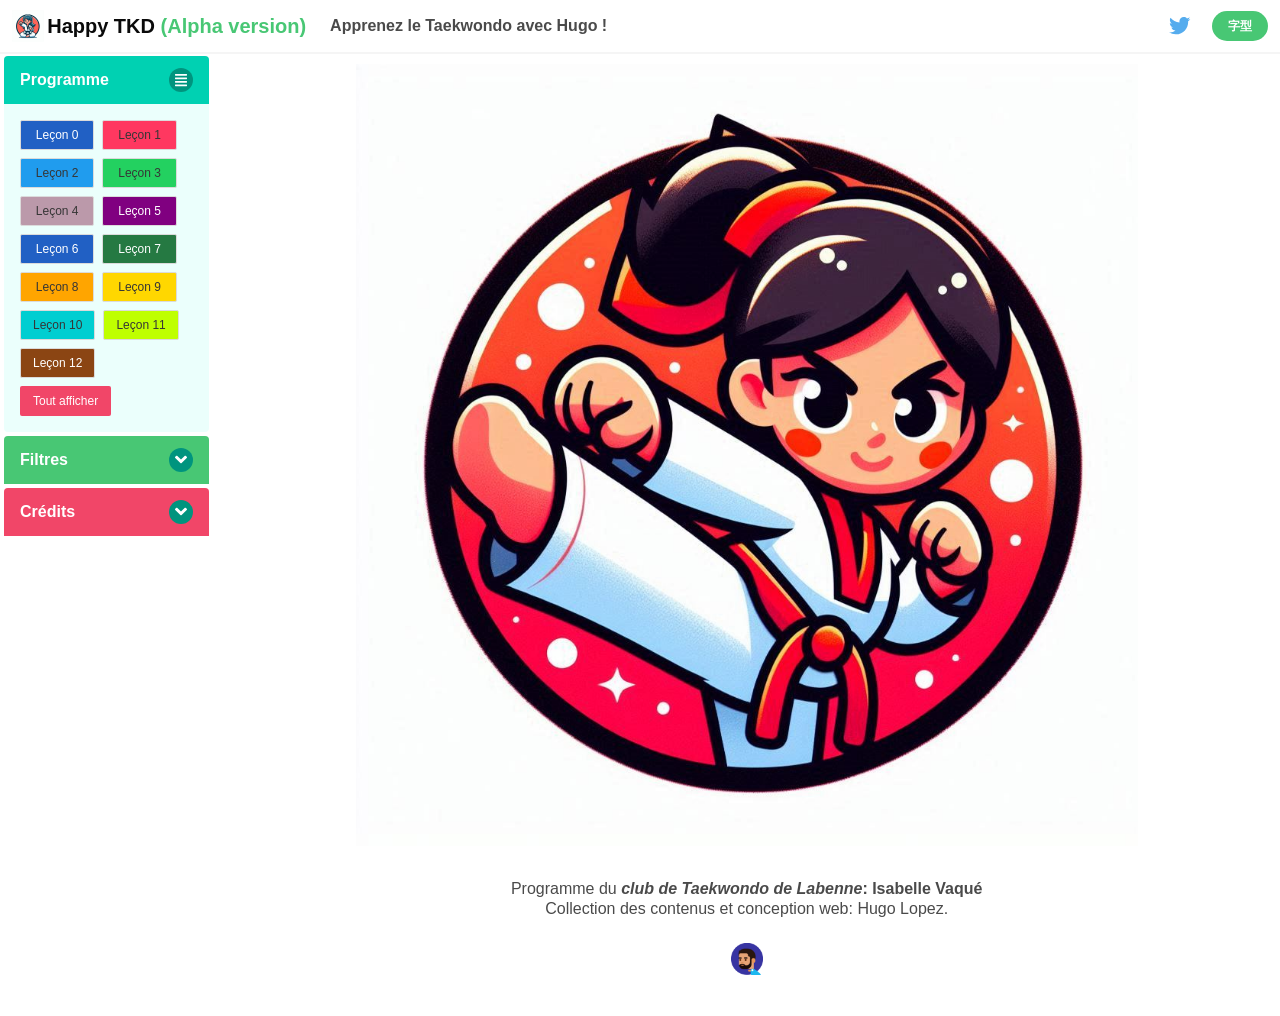
==== index.html @ fcbf2434 "minor index" ====
<!DOCTYPE html>
<html lang="en">
  <!-- HEAD ------------------------------------------------------ -->

  <head>
    <meta charset="utf-8">
    <title></title>
    <meta http-equiv="X-UA-Compatible" content="IE=edge">
    <meta name="viewport" content="width=device-width, initial-scale=1">

    <!-- Latest jQuery from Google CDN -->
    <script src="js/jquery@3.1.1.min.js"></script>
    <!-- CSS frameworks : latests, theme -->
    <script defer src="js/fontawesome@5.8.1.js"></script>
    <link rel="stylesheet" href="css/bulma@0.9.0.min.css">

    <!-- Custom to project -->
    <script src="js/data/lessons.js"></script>
    <script src="js/data/vocabulary.js"></script>
    <script src="js/transform.js"></script>
    <link rel="stylesheet" href="css/main.css" type="text/css">

    <!-- PWA TEST -->
    <link rel="manifest" href="/manifest.webmanifest.json">
    <script src="pwa-service-worker.js"></script>
    <script>
      if ('serviceWorker' in navigator) {
        navigator.serviceWorker.register('sw.js');
      };
    </script>
    <link rel="icon" type="image/x-icon" href="icons/favicon.ico">
  </head>

  <body>
    <!-- TOPBAR ------------------------------------------------------ -->
    <style>
      .unicorn {
        /*
        background-color: white;
        background: url('data:image/svg+xml;charset=UTF-8,<svg data-icon="utensil-fork" role="img" xmlns="http://www.w3.org/2000/svg" viewBox="0 0 512 512"><path _fill="%2300D1B2" fill="%23F14668" d="M631.98 32H531.73c5.93-6.14 10.4-13.63 12.18-22.36 1.01-4.96-2.88-9.64-7.94-9.64H416c-70.69 0-128 57.31-128 128h-.08c-63.92 0-104.2-36.78-127.66-90.27-3.22-7.35-13.61-7.76-17.04-.5C133.49 57.82 128 80.8 128 105.1c0 67.04 51.01 133.09 128 147.74v3.17c-76.89 0-133.8-49.67-152.67-108.99-5.58 4.17-10.75 8.86-15.33 14.1V160c-48.53 0-88 39.47-88 88v56c0 8.84 7.16 16 16 16h16c8.84 0 16-7.16 16-16v-56c0-13.22 6.87-24.39 16.78-31.68-.21 2.58-.78 5.05-.78 7.68 0 27.64 11.84 52.36 30.54 69.88l-25.72 68.6a63.945 63.945 0 0 0-2.16 37.99l24.85 99.41A15.982 15.982 0 0 0 107.02 512h65.96c10.41 0 18.05-9.78 15.52-19.88l-26.31-105.26 23.84-63.59 102.04 22.33V496c0 8.84 7.16 16 16 16h64c8.84 0 16-7.16 16-16V318.22c19.74-20.19 32-47.75 32-78.22 0-.22-.07-.42-.08-.64V136.89l16 7.11 18.9 37.7c7.45 14.87 25.05 21.55 40.49 15.37l32.55-13.02a31.997 31.997 0 0 0 20.12-29.74L544 83.3l92.42-36.65c6.59-4.38 3.48-14.65-4.44-14.65zM480 96c-8.84 0-16-7.16-16-16s7.16-16 16-16 16 7.16 16 16-7.16 16-16 16z"></path></svg>') center no-repeat;*/
        background-image: url('./images/TKD-home-3.png');
        background-repeat: no-repeat;
        background-position: center;
        background-size: cover; /* Resize the background image to cover the entire container */
        width: 32px;
        height: 32px;
        transform: rotateY(0deg) rotate(-0deg);
      }

    </style>
    <nav class="navbar has-shadow">
      <!-- NAVBAR BASE: while on small devices-->
      <div class="navbar-brand is-size-6">
        <!-- LOGO AND NAME -->
        <a id="appLogo" class="navbar-item" href="./">
          <i class="unicorn" style="margin-right: 0.2rem !important;"></i>
          <span class="fra has-text-weight-bold has-text-black is-size-5 is-hidden-touch">Happy TKD <e class="has-text-success">(Alpha version)</e></span>
        </a>
        <span id="intro" class="navbar-item fra has-text-weight-semibold is-size-6 is-hidden-mobile">Apprenez le Taekwondo avec Hugo !</span>
    <!-- 
        <a id="btnDialogues" class="navbar-item"><span class="icon"><i class="fa fa-align-left"></i></span> <span>Dialogues</span></a>
        <a id="btnLexiques" class="navbar-item"><span class="icon has-text-danger"><i class="fa fa-scroll"></i></span> <span>Lexiques</span></a>
    -->
        <!-- Github & Twitter : is-hidden-desktop ; style="margin-left:auto;" -->
        <a class="navbar-item is-hidden-desktop has-text-primary" style="margin-left:auto;" href="https://github.com/hugolpz/Taekwondo" target="_blank">
          <span class="icon"><i class="fab fa-lg fa-github-alt fa-w-15"></i></span>
        </a>
        <a class="navbar-item is-hidden-desktop" href="https://twitter.com/intent/tweet?text=J%27apprends%20régulièrement%20le%20%23Taekwondo%20en%20ligne%20avec%20le%20club%20de%20Taekwodo%20de%20%23Labenne.%20Chaque%20jours%20un%20petit%20peu.%20https%3A%2F%2Fhugolpz.github.io%2FTaekwondo%2F" target="_blank">
          <span class="icon" style="color: #55acee;"><i class="fab fa-lg fa-twitter fa-w-16"></i></span>
        </a>
        <a class="navbar-item is-hidden-desktop" target="_blank">
          <span class="icon" style="color: #25D366;"><i class="fab fa-lg fa-whatsapp"></i></span>
        </a>
        <!-- BURGER when small devices -->
        <div id="navbarBurger" class="navbar-burger" style="margin-left:0;">
          <!-- data-target="navbar-menu" -->
          <span></span>
          <span></span>
          <span></span>
        </div>
      </div>

      <!-- NAVBAR ADDON: while on large devices-->
      <div id="navbar-menu" class="navbar-menu is-size-6">
        <!-- Aligned LEFT tabs/menus -->
  <!--
        <div class="navbar-start">
          <a id="btnAbout" class="navbar-item"><span class="icon"><i class="fa fa-users"></i></span> <span>Crédits</span></a>
        </div>
  -->
        <!-- Aligned RIGHT tabs/menus -->
        <div class="navbar-end">
          <!-- Github & Twitter : is-hidden-touch -->
          <!-- <a class="navbar-item is-hidden-touch has-text-primary" href="https://github.com/hugolpz/csf" target="_blank">
            <span class="icon"><i class="fab fa-lg fa-github-alt fa-w-15"></i></span>
          </a> -->
          <a class="navbar-item is-hidden-touch" href="https://twitter.com/intent/tweet?text=Je%20teste%20Chinois-Sans-Frontières.%0ahttps:%2F%2Fhugolpz.github.io%2FCSF%2F&amp;via=Github%20@hugo_lz&amp;hashtags=Chinois" target="_blank">
            <span class="icon" style="color: #55acee;"><i class="fab fa-lg fa-twitter fa-w-16"></i></span>
          </a>
          <div class="navbar-item">
            <p class="control">
              <a class="button is-success is-small fonts is-rounded" onclick="toggleBetweenFonts()">
                <strong>字型</strong>
              </a>
            </p>
          </div>
          <!-- <div class="navbar-item">
            <p class="control">

              <a class="button is-primary is-small" href="">
                <strong>Installer</strong>
              </a>
            </p>
          </div> -->
        </div><!-- /navbar-end -->
      </div><!-- /navbar-menu -->
    </nav>
    <script>
      var burger = document.querySelector("#navbarBurger");
      burger.addEventListener("click", (event) => {
        event.stopPropagation();
        document.querySelector(".navbar-burger").classList.toggle("is-active"); // burgers
        document.querySelector(".navbar-menu").classList.toggle("is-active"); // menus
      });

    </script>

    <!-- ------------------------------------------------------------- -->
    <!-- ------------------------------------------------------------- -->
    <!-- MAIN -------------------------------------------------------- -->
    <!-- ------------------------------------------------------------- -->
    <!-- ------------------------------------------------------------- -->
    <main class="columns is-tablet mx-0 my-0">
      <!-- SIDEBAR ----------------------------------------------------- -->
      <section class="menu-left column is-2 px-1 pt-1 pb-0" id="main-left">
        <!-- Document's options ---------- -->
        <article id="lessonsMenu" class="message mb-1 is-primary is-active">
          <div class="message-header is-small">
            Programme <i class="icon caret has-background-primary-dark is-rounded"></i>
          </div>
          <div class="message-body">
            <p class="buttons">
              <a class="button is-small has-background-L00" onclick="hideClassShowOne('.lesson','#T1L00, #T1L00 .thematic');">
                <span>Leçon 0</span>
              </a>
              <a class="button is-small has-background-L01" onclick="hideClassShowOne('.lesson','#T1L01, #T1L01 .thematic');">
                <span>Leçon 1</span>
              </a>
              <a class="button is-small has-background-L02" onclick="hideClassShowOne('.lesson','#T1L02, #T1L02 .thematic');">
                <span>Leçon 2</span>
              </a>
              <a class="button is-small has-background-L03" onclick="hideClassShowOne('.lesson','#T1L03, #T1L03 .thematic');">
                <span>Leçon 3</span>
              </a>
              <a class="button is-small has-background-L04" onclick="hideClassShowOne('.lesson','#T1L04, #T1L04 .thematic');">
                <span>Leçon 4</span>
              </a>
              <a class="button is-small has-background-L05" onclick="hideClassShowOne('.lesson','#T1L05, #T1L05 .thematic');">
                <span>Leçon 5</span>
              </a>
              <a class="button is-small has-background-L06" onclick="hideClassShowOne('.lesson','#T1L06, #T1L06 .thematic');">
                <span>Leçon 6</span>
              </a>
              <a class="button is-small has-background-L07" onclick="hideClassShowOne('.lesson','#T1L07, #T1L07 .thematic');">
                <span>Leçon 7</span>
              </a>
              <a class="button is-small has-background-L08" onclick="hideClassShowOne('.lesson','#T1L08, #T1L08 .thematic');">
                <span>Leçon 8</span>
              </a>
              <a class="button is-small has-background-L09" onclick="hideClassShowOne('.lesson','#T1L09, #T1L09 .thematic');">
                <span>Leçon 9</span>
              </a>
              <a class="button is-small has-background-L10" onclick="hideClassShowOne('.lesson','#T1L10, #T1L10 .thematic');">
                <span>Leçon 10</span>
              </a>
              <a class="button is-small has-background-L11" onclick="hideClassShowOne('.lesson','#T1L11, #T1L11 .thematic');">
                <span>Leçon 11</span>
              </a>
              <a class="button is-small has-background-L12" onclick="hideClassShowOne('.lesson','#T1L12, #T1L12 .thematic');">
                <span>Leçon 12</span>
              </a>
              <a class="button is-small is-danger" onclick="showTargetsAll('.lesson')">
                <span>Tout afficher</span>
              </a>
            </p>
          </div>
        </article>

        <!-- Show ---- -->
        <article id="masking" class="message mb-1 is-success">
          <div class="message-header">
            Filtres<i class="icon caret has-background-primary-dark is-rounded"></i>
          </div>
          <div class="message-body">
            <p class="buttons">

              <a class="button is-small is-success" onclick="buttonTogglesThematic('.text')">
                <span class="icon has-text-danger">
                  <i class="fas fa-heart"></i>
                </span>
                <span>Leçons</span>
              </a>
              <a class="button is-small is-danger" onclick="buttonTogglesThematic('.vocabulary')">
                <span>Lexiques</span>
                <span class="icon">
                  <i class="fas fa-eye"></i>
                </span>
              </a>
              <a id="masterFilter" class="button is-small is-success" onclick="showTargetsAll('.text,.vocabulary')">
                <span>Tout afficher</span>
                <span class="icon">
                  <i class="fas fa-eye"></i>
                </span>
              </a>
            </p>
          </div>
<script>
var buttonTogglesThematic = function(selector){
  if ($(this).hasClass('has-background-grey-light')) {
    showTargetsAll(selector);
    $(this).removeClass('has-background-grey-light')
  } else {
    hideTargetsAll(selector);
    $(this).addClass('has-background-grey-light')
  }
};

$('#masking a#masterFilter').click(function(){
  $('#masking .buttons a').removeClass('has-background-grey-light');
});

/* *************************************************************** */
/* Toggles ******************************************************** */
// ex: hideClassShowOne('.lesson','#T1L01');
var hideClassShowOne = function(classToHide,selector) {
  var itemsToHide = document.querySelectorAll(classToHide);
  itemsToHide.forEach(function(item) { $(item).hide() });
  $(document.querySelectorAll(selector)[0]).show();
  showTargetsAll(selector); // show all contents of the lesson
};
// ex: showTargetsAll('.text');
var showTargetsAll = function(targetsToShow) {
  var itemsToShow = document.querySelectorAll(targetsToShow);
  itemsToShow.forEach(function(item) { $(item).show() });
};
// ex: hideTargetsAll('.text');
var hideTargetsAll = function(targetsToHide) {
  var itemsToHide = document.querySelectorAll(targetsToHide);
  itemsToHide.forEach(function(item) { $(item).hide(); });
};
// ex: toggleTarget('.text')
var toggleTarget = function(target) {
  var targets = document.querySelectorAll(target);
  if (targets.length === 0) return;
  var current = targets[0].style.display || "block";
  targets.forEach(function(item) {
    $(item).toggle();
  });
}

// Toggle sections contents
</script>
        </article>

        <!-- Legal, Credits and Links ---- -->
        <article class="message mb-1 is-danger">
          <div class="message-header">
            Crédits <i class="icon caret has-background-primary-dark is-rounded"></i>
          </div>
          <div class="message-body">
            <div class="content is-small">
              <p>Programme du <b><i>club de Taekwondo de Labenne</i></b>:Isabelle Vaqué.</p>
              <p>Collection des contenus et conception web: Hugo Lopez.</p>
            </div>
          </div>
        </article>

        <style>
          .menu-left> {}

          .menu-left .caret {
            transform: rotate(0deg);
            background: url('data:image/svg+xml;charset=UTF-8,<svg data-icon="angle-down" role="img" xmlns="http://www.w3.org/2000/svg" viewBox="0 0 320 512"><path fill="white" d="M143 352.3L7 216.3c-9.4-9.4-9.4-24.6 0-33.9l22.6-22.6c9.4-9.4 24.6-9.4 33.9 0l96.4 96.4 96.4-96.4c9.4-9.4 24.6-9.4 33.9 0l22.6 22.6c9.4 9.4 9.4 24.6 0 33.9l-136 136c-9.2 9.4-24.4 9.4-33.8 0z"></path></svg>') center no-repeat;
            background-size: 50%
          }

          .menu-left .message .message-body {
            display: none;
          }

          .menu-left .message.is-active .message-body {
            display: block;
          }

          .menu-left .message.is-active .caret {
            background: url('data:image/svg+xml;charset=UTF-8,<svg data-icon="aling-justify" role="img" xmlns="http://www.w3.org/2000/svg" viewBox="0 0 448 512"><path fill="white" d="M432 416H16a16 16 0 0 0-16 16v32a16 16 0 0 0 16 16h416a16 16 0 0 0 16-16v-32a16 16 0 0 0-16-16zm0-128H16a16 16 0 0 0-16 16v32a16 16 0 0 0 16 16h416a16 16 0 0 0 16-16v-32a16 16 0 0 0-16-16zm0-128H16a16 16 0 0 0-16 16v32a16 16 0 0 0 16 16h416a16 16 0 0 0 16-16v-32a16 16 0 0 0-16-16zm0-128H16A16 16 0 0 0 0 48v32a16 16 0 0 0 16 16h416a16 16 0 0 0 16-16V48a16 16 0 0 0-16-16z"></path></svg>') center no-repeat;
            background-size: 50%;
            transform: rotate(180deg);
          }

          .caret.is-rounded {
            border-radius: 50%;
          }

        </style>
        <script>
          var menus = document.querySelectorAll(".menu-left .message-header");
          menus.forEach((menu) => {
            // adds on each menu an onClick event
            menu.addEventListener("click", (event) => {
              event.stopPropagation();
              // action: act on each menus, remove or toggle class "is-active"
              menus.forEach(function(item) {
                $message = item.closest('article');
                $caret = item.closest('article').querySelector(".message-header .caret");
                $messageBody = item.closest('article').querySelector(".message-body")
                if (menu == item) {
                  $message.classList.toggle("is-active");
                  //	$caret.classList.toggle("is-rotate-180");
                  //	$messageBody.classList.toggle("is-hidden");
                } else {
                  $message.classList.remove("is-active");
                  // $caret.classList.remove("is-rotate-180");
                  // $messageBody.classList.add("is-hidden");
                }
              });
            });
          });

        </script>

      </section>

      <!-- Editors pads ------------------------------------------------ -->
      <style>
        /* BULMA modification */
        .message-body {
            padding: 1em ;
        }
        .message-body a.button {
          min-width: 6.2em;
          font-weight: 500;
        }
        /* Linguistic ****************************************************** */
        @import url('https://fonts.googleapis.com/css2?family=Noto+Serif+TC:wght@600&display=swap');
        /*.kor { font-family: 'Noto Serif TC', serif; }  */
        @import url("https://fonts.googleapis.com/css?family=Dosis:300,400,700,800");
        .fra {
          font-family: "Dosis", sans-serif;
        }
        @font-face {
          font-family: 'kaishu';
          src:url('fonts/kaishu/AR_PL_ZenKai_Uni.woff2') format('woff2'),
              url('fonts/kaishu/AR_PL_ZenKai_Uni.woff') format('woff'),
              url('fonts/kaishu/AR_PL_ZenKai_Uni.ttf') format('truetype');
          font-weight: bold;
          font-display: swap;
        }
        @font-face {
          font-family: 'zhuyin';
          unicode-range: U+3000-30FF, U+FF00-FFEF, U+4E00-9FAF; /* ← doesnt work */
          src:url('fonts/zhuyin/HanWangKaiMediumChuIn.woff2') format('woff2'),
              url('fonts/zhuyin/HanWangKaiMediumChuIn.woff') format('woff'),
              url('fonts/zhuyin/HanWangKaiMediumChuIn.ttf') format('truetype');
          font-weight: 500;
          font-style: normal;
          font-display: swap;
        }
        /* For special characters  ********************************** */
        /* https://stackoverflow.com/questions/66647071/ ************ */
        @font-face {
          font-family: 'zhuyin' !important;     /* IMPORTANT: ← same name ; ↓ replacement font */
          src:url('fonts/kaishu/AR_PL_ZenKai_Uni.woff2') format('woff2'),
              url('fonts/kaishu/AR_PL_ZenKai_Uni.woff') format('woff'),
              url('fonts/kaishu/AR_PL_ZenKai_Uni.ttf') format('truetype');
          unicode-range: U+3001 !important;     /* IMPORTANT : replaced characters */
        }

        .kaishu {
          font-family: 'kaishu';
        }
        .zhuyin {
          font-family: "zhuyin";
        }
        .pinyin {
          font-family: "pinyin";
        }
        
        h3.kor { 
          margin-right:.4em; 
        }
        p.kor {
          position: relative;
          padding-right:1em;
        }
        .kor .icon {
          /*top:0.1em;
          right: 0em;
          position: absolute;*/
          pointer-events: none;
        }
        /* **************************************************************** */
        /* LESSONS BOXES ************************************************** */
        .lesson {
          box-sizing: border-box;
          word-break: break-all;
          /*border: 1px #cecece solid;
          overflow: hidden; */
        }

        /* Structure ****************************************************** */
        .text,
        .vocabulary{  
          border-bottom: 1px solid #00000022;
          margin-bottom:2em;
        }
        .text img { 
          max-width: 400px;
          max-width: -webkit-fill-available;
        }
        .inline { display:inline-block; }

        #T1L04 .text span.icon { display: none; }
        #T1L08 .text span.icon { display: none; }
        
        /* Colors: https://bulma.io/documentation/helpers/color-helpers/ */
        .has-text-L00 { color: #2160C4; }
        .has-text-L01 { color: #FF3860; }
        .has-text-L02 { color: #209CEE; }
        .has-text-L03 { color: #23D160; }
        .has-text-L04 { color: #BB99AA; }
        .has-text-L05 { color: purple; }
        .has-text-L06 { color: #2160C4; }
        .has-text-L07 { color: #257942; }
        .has-text-L08 { color: orange; }
        .has-text-L09 { color: #FFD700; }
        .has-text-L10 { color: #00CED1; }
        .has-text-L11 { color: #BFFF00; }
        .has-text-L12 { color: #8B4513; }

        .has-background-L00 { background: #2160C4 } /* -link-dark */
        .has-background-red,
        .has-background-L01 { background: #FF3860 } /* -danger */
        .has-background-bluesky,
        .has-background-L02 { background: #209CEE } /* -link */
        .has-background-green,
        .has-background-L03 { background: #23D160 } /* -success */
        .has-background-pink,
        .has-background-L04 { background: #BB99AA }
        .has-background-purple,
        .has-background-L05 { background: purple }
        .has-background-bluesea,
        .has-background-L06 { background: #2160C4 } /* -link-dark */
        .has-background-greengrass,
        .has-background-L07 { background: #257942 } /* -success-dark */
        .has-background-orange,
        .has-background-L08 { background: orange  }
        .has-background-yellow,
        .has-background-L09 { background: #FFD700 }
        .has-background-cyan,
        .has-background-L10 { background: #00CED1 }
        .has-background-lime,
        .has-background-L11 { background: #BFFF00 }
        .has-background-brown,
        .has-background-L12 { background: #8B4513 }

        .button.has-background-L00,
        h2.has-background-L00 { color: #FFFFFF } /* -link-dark */
        .button.has-background-L05,
        h2.has-background-L05 { color: #FFFFFF }
        .button.has-background-L06,
        h2.has-background-L06 { color: #FFFFFF } /* -link-dark */
        .button.has-background-L07,
        h2.has-background-L07 { color: #FFFFFF } /* -success-dark */
        .button.has-background-L12,
        h2.has-background-L12 { color: #FFFFFF }

        /* Tables ********************************************************* */
        .vocabulary table {
          width: 100%;
        }
        .vocabulary table thead tr:first-of-type,
        .vocabulary table tr:nth-of-type(even) { background: #EEEEEE66; }
        .vocabulary table tr:nth-of-type(odd) { background-color: #FFFFFF88; }
        

        .vocabulary table, 
        .vocabulary table th.kor { 
          font-family: "Dosis";
        }
        .vocabulary table tr * { white-space: nowrap }
        .vocabulary table.is-minimal .less { display: none; }
        .vocabulary table.is-minimal .zho   { display: none; }
        .vocabulary table td.phon, 
        .vocabulary table td.fra {
          white-space: normal; 
          word-break: keep-all;
        }

        /* Pratices ******************************************************* */
        div ol { list-style-type: lower-alpha; }
        li { margin-left: 2em;}

      </style>
  
      <section id="main-center" class="column container has-background-white">  <!-- is-10 px-6 pt-6 pb-6 -->
          
<script>
document.querySelector('body').onclick= function (){
  if(document.querySelector('#home').style.display!=='none'){
    toggleTarget('.home');
    showTargetsAll('.lesson');
    toggleTarget('#scrollToTopBtn');
  }
};

// Click h3 title, toggle content
$(document).ready(function(){
  // At start, j2 titles visible, thematic contents hidden
  $('.thematic').hide();
  // Click on h2 title toggles contents
  $('h2').click(function(){
    $(this).parent().find('.thematic').toggle();
  });

  // Display persistences via localStorage
  // Manage menu visibility
  if (localStorage.getItem('menuVisible') === 'false') {
    $('#lessonsMenu').toggleClass('is-active')
  }
  $('#lessonsMenu .message-header').click(function(){
    console.log('lessonsMenu clicked');
    // $('#lessonsMenu').toggleClass('is-active')
    localStorage.setItem('menuVisible', $('#lessonsMenu').hasClass('is-active'));
  });

  // Manage guidelines visibility
  if (localStorage.getItem('guidelineVisible') === 'false') {
    $('.guideline-text').hide();
  }
  $('.guideline-info').click(function(){
    console.log('guideline-info clicked');
    $('.guideline-text').toggle();
    localStorage.setItem('guidelineVisible', $('.guideline-text').is(':visible'));
  });

});
</script>
<!-- 

- [x] Home page redrawing
- [x] Authors improvements
- [x] Text image smaller
- [] Listing words to record
- [] Contact phd
- [] Recordings

- [] PWA button
- [x] Fix Audios Comprehension
- [x] Fix Audios Texts 4,8 => no audio available ; dialogues => textes

- [] Add lesson number.
- [x] Display section titles. Click title, toggle contents.
- []
  
-->
  <div id="home" class="home columns is-tablet is-multiline is-centered is-vcentered has-text-centered has-ratio is-4by3">
    <div class="column is-12">
      <div class="content subtitle is-size-6 fra has-text-centered">
        <img src="./images/TKD-home-1.png" style="max-width: 75%;" alt="home image">
        <br><br>
        <p style="background: #FFFFFF88;padding:.5em;">Programme du <b><i>club de Taekwondo de Labenne</i>: Isabelle Vaqué</b>
    <br>Collection des contenus et conception web: Hugo Lopez.
        </p>
        <!-- <p class="subtitle is-size-6 fra" style="background: #FFFFFF88;padding:.5em;">Financé par ....</p> -->
        <a href="">
    <figure class="image is-32x32" style="display:inline-block;margin:0;">
      <img src="./images/profile-yug.png" style="max-width: 32px;">
    </figure>
        </a>
      </div>
    </div>
    <script>
      document.addEventListener("DOMContentLoaded", function(event) {
        toggleTarget('.lesson');
        toggleTarget('#scrollToTopBtn');
      });
    </script>
    <br clear="all">
  </div>
  <div id="course">
  <div id="T1L00" class="lesson">
    <div>
      <h2 class="title has-text-L00 is-size-5-touch is-size-3">
        <span class="is-small">L0</span>
        <i class="kaishu">、</i>
        <span class="kor">기본 gibon</span>
        <span class="fra">Bases</span>
      </h2>
      <div id="T1L00VA" class="thematic vocabulary" data-list="taekwondo,tae,kwon,do" data-class='is-minimal'></div>
      <div id="T1L00VB" class="thematic vocabulary" data-list="ap,dwi,oen,oreun,yeop,wi,momtong / junggan,arae,eolgul,arae,chagi,makgi,chigi,seogi / jase" data-class='is-minimal'></div>
    </div>
  </div>

  <div id="T1L01" class="lesson">
    <div>
      <h2 class="title has-text-L01 is-size-5-touch is-size-3">
        <span class="is-small">L1</span>
        <i class="kaishu">、</i>
        <span class="kor">태극 1장</span>
        <span class="fra">Taegeuk Il Jang</span>
      </h2>
      <div id="T1L01TA" class="thematic text"></div>
      <div id="T1L01TB" class="thematic text"></div>
      <div id="T1L01TC" class="thematic text"></div>
    </div>
    <div>
      <h2 class="title has-text-L01 is-size-5-touch is-size-3">
        <span class="is-small">L1</span>
        <i class="kaishu">、</i>
        <span class="kor">수업 어휘 sueob eohwi</span>
        <span class="fra">Vocabulaire</span>
      </h2>
      <div id="T1L01VA" class="thematic vocabulary" data-list="ap,dwi,oen,oreun,yeop" data-class='is-minimal'></div>
    </div>
  </div>
      
  <div id="T1L02" class="lesson">
    <div>
      <h2 class="title has-text-L02 is-size-5-touch is-size-3">
        <span class="is-small">L2</span>
        <i class="kaishu">、</i>
        <span class="kor">태극 2장</span>
        <span class="fra">Taegeuk Yi Jang</span>
      </h2>
      <div id="T1L02TA" class="thematic text"></div>
      <div id="T1L02TB" class="thematic text"></div>
      <div id="T1L02TC" class="thematic text"></div>
    </div>
    <div>
      <h2 class="title has-text-L02 is-size-5-touch is-size-3">
        <span class="is-small">L2</span>
        <i class="kaishu">、</i>
        <span class="kor">수업 어휘 sueob eohwi</span>
        <span class="fra">Vocabulaire</span>
      </h2>
      <div id="T1L02VA" class="thematic vocabulary" data-list="ap,dwi,oen,oreun,yeop" data-class='is-minimal'></div>
    </div>
  </div>

  <div id="T1L03" class="lesson">
    <div>
      <h2 class="title has-text-L03 is-size-5-touch is-size-3">
        <span class="is-small">L3</span>
        <i class="kaishu">、</i>
        <span class="kor">태극 3장</span>
        <span class="fra">Taegeuk Sam Jang</span>
      </h2>
      <div id="T1L03TA" class="thematic text"></div>
      <div id="T1L03TB" class="thematic text"></div>
      <div id="T1L03TC" class="thematic text"></div>
    </div>
    <div>
      <h2 class="title has-text-L03 is-size-5-touch is-size-3">
        <span class="is-small">L3</span>
        <i class="kaishu">、</i>
        <span class="kor">수업 어휘 sueob eohwi</span>
        <span class="fra">Vocabulaire</span>
      </h2>
      <div id="T1L03VA" class="thematic vocabulary" data-list="ap,dwi,oen,oreun,yeop"
        data-class='is-minimal'></div>
    </div>
  </div>

  <div id="T1L04" class="lesson">
    <div>
      <h2 class="title has-text-L04 is-size-5-touch is-size-3">
        <span class="is-small">L4</span>
        <i class="kaishu">、</i>
        <span class="kor">태극 4장</span>
        <span class="fra">Taegeuk Sa Jang</span>
      </h2>
      <div id="T1L04TA" class="thematic text"></div>
      <div id="T1L04TB" class="thematic text"></div>
    </div>
  </div>

  <div id="T1L05" class="lesson">
    <div>
      <h2 class="title has-text-L05 is-size-5-touch is-size-3">
        <span class="is-small">L5</span>
        <i class="kaishu">、</i>
        <span class="kor">태극 5장</span>
        <span class="fra">Taegeuk Oh Jang</span>
      </h2>
      <div id="T1L05TA" class="thematic text"></div>
      <div id="T1L05TB" class="thematic text"></div>
    </div>
  </div>

  <div id="T1L06" class="lesson">
    <div>
      <h2 class="title has-text-L06 is-size-5-touch is-size-3">
        <span class="is-small">L6</span>
        <i class="kaishu">、</i>
        <span class="kor">태극 6장</span>
        <span class="fra">Taegeuk Yuk Jang</span>
      </h2>
      <div id="T1L06TA" class="thematic text"></div>
      <div id="T1L06TB" class="thematic text"></div>
    </div>
  </div>

  <div id="T1L07" class="lesson">
    <div>
      <h2 class="title has-text-L07 is-size-5-touch is-size-3">
        <span class="is-small">L7</span>
        <i class="kaishu">、</i>
        <span class="kor">태극 7장</span>
        <span class="fra">Taegeuk Chil Jang</span>
      </h2>
      <div id="T1L07TA" class="thematic text"></div>
      <div id="T1L07TB" class="thematic text"></div>
    </div>
  </div>

  <div id="T1L08" class="lesson">
    <div>
      <h2 class="title has-text-L08 is-size-5-touch is-size-3">
        <span class="is-small">L8</span>
        <i class="kaishu">、</i>
        <span class="kor">태극 8장</span>
        <span class="fra">Taegeuk Pal Jang</span>
      </h2>
      <div id="T1L08TA" class="thematic text"></div>
      <div id="T1L08TB" class="thematic text"></div>
    </div>
  </div>

  <div id="T1L09" class="lesson">
    <div>
      <h2 class="title has-text-L09 is-size-5-touch is-size-3">
        <span class="is-small">L9</span>
        <i class="kaishu">、</i>
        <span class="kor">고단자 품새 Koryo Poomsae</span>
        <span class="fra">Poomsae supérieur (1)</span>
      </h2>
      <div id="T1L09TA" class="thematic text"></div>
    </div>
  </div>

  <div id="T1L10" class="lesson">
    <div>
      <h2 class="title has-text-L10 is-size-5-touch is-size-3">
        <span class="is-small">L10</span>
        <i class="kaishu">、</i>
        <span class="kor">금강 품새 Geumgang Poomsae</span>
        <span class="fra">Poomsae supérieur (2)</span>
      </h2>
      <div id="T1L10TA" class="thematic text"></div>
    </div>
  </div>

  <div id="T1L11" class="lesson">
    <div>
      <h2 class="title has-text-L11 is-size-5-touch is-size-3">
        <span class="is-small">L11</span>
        <i class="kaishu">、</i>
        <span class="kor">태백 품새 Taebaek Poomsae</span>
        <span class="fra">Poomsae supérieur (3)</span>
      </h2>
      <div id="T1L11TA" class="thematic text"></div>
    </div>
  </div>

  <div id="T1L12" class="lesson">
    <div>
      <h2 class="title has-text-L12 is-size-5-touch is-size-3">
        <span class="is-small">L12</span>
        <i class="kaishu">、</i>
        <span class="kor">평원 품새 Pyongwon Poomsae</span>
        <span class="fra">Poomsae supérieur (4)</span>
      </h2>
      <div id="T1L12TA" class="thematic text"></div>
    </div>
  </div>
  </div>
<!-- -->

      </section>

<script>

/* *************************************************************** */
/* DIALOGUES ***************************************************** */
var textDataToTemplate = function(obj) {
  var lesson = obj.lesson,
    section  = obj.section,
    titleKor = obj.titleKor.replace(/、/,'<i class="kaishu">、</i>'),
    titleFra = obj.titleFra,
    guidelineFra = obj.guidelineFra;
    image = obj.image || [];
    video = obj.video || undefined;
  return `
  <h3>
    <span class="title is-size-5-touch is-size-4 kor is-inline-block has-text-L${lesson}">${titleKor}</span>
    <span class="title is-size-6-touch is-size-5 fra is-inline-block">${titleFra}</span>
    <span class="guideline-info icon has-text-info is-small">
      <i class="fas fa-info-circle" aria-hidden="true" style="opacity:0.5;"></i>
    </span> 
  </h3>
  <p class="icon-text">  
    <span class="guideline-text is-size-6 fra">${guidelineFra}</span>
  </p>
  <div class="columns is-tablet is-multiline is-centered is-vcentered">
    ${video ? `<div class="column is-12">
      <figure class="image is-16by9">
        <iframe
          class="has-ratio"
          src="${video}"
          frameborder="0"
          allowfullscreen
          allow="accelerometer; autoplay; clipboard-write; encrypted-media; gyroscope; picture-in-picture"
        ></iframe>
      </figure>
    </div>` : ''}
    ${image[0] ? 
      image.map(img => `
      <div class="column is-6 has-text-centered">
        <figure class="image">
          <img src="${img}" alt="" style="border:1px solid #CCC;padding:1em;" loading="lazy">
        </figure>
      </div>`).join('')
      :''
    }
  </div>`;
};



const textthematics = document.querySelectorAll('.text');
textthematics.forEach(el => {
  var lesson = el.id[3]+el.id[4],
      section = el.id.substring(6),
  obj = lessons.filter(function(item) {
    return item.lesson == lesson && item.section == section
  });
  document.getElementById(el.id).innerHTML = textDataToTemplate(obj[0]);
});

/* *************************************************************** */
/* VOCABULARIES ************************************************** */
// Tools
function json2Table(json, optionalClasses, titles) {
  optionalClasses = optionalClasses || 'has-background-success',
    // let cols = Object.keys(json[0]);
    titlesClasses = ['num', 'cmn', 'kor', 'phon', 'eng'],
    titles = titles || ['#', 'Chinois', 'Coréen', 'Romanisation', 'Définition'];
  var lesson = (json[0] && 'lesson' in json[0]) ? json[0].lesson : '-na',
      section = (json[0] && 'section' in json[0]) ? json[0].section : '-na';
  let headers = titles
    .map((col, i) => `<th class="${titlesClasses[i]=='num'?titlesClasses[i]+' is-hidden-touch':titlesClasses[i]=='kor'?'kor':titlesClasses[i]}">${titles[i]}</th>`)
    .join("");

    console.log("json: ", json)
  let rows = json.map((row, num) => {
    console.log("row: ", row)
    let tds = titles.map((col, i) => `
    <td class="${titlesClasses[i]=='num'?titlesClasses[i]+' is-hidden-touch':titlesClasses[i]}">
      ${
      (() => {
        switch (titlesClasses[i]) {
        case 'kor':
          return `<span class="icon is-small"><i class="fas fa-play" aria-hidden="true"></i></span> ${row[titlesClasses[i]]}`;
        case 'num':
          return num + 1;
        case 'cmn':
          return row[titlesClasses[i]]; // keeps the option to convert it all to hans or hant
        default:
          return row[titlesClasses[i]];
        }
      })()
      }
    </td>
    `).join("");
    return `<tr>${tds}</tr>`; //<td class="num">${num+1}</td>
  })
  .join("");

  //build the table
  const table = `
<table class="table ${optionalClasses} is-fullwidth is-size-6-mobile is-size-5">
  <thead>
    <tr>${headers}</tr>
  <thead>
  <tbody>
    ${rows}
  <tbody>
<table>`;
  return table;
}

// Section contents' creation
const vocabularythematics = document.querySelectorAll('.vocabulary');
vocabularythematics.forEach(el => {
  var lesson = el.id[3] + el.id[4],
      section = el.id.substring(6);
  switch (section) {
      case 'S': titleKor='추가 어휘 chuga eohwi',titleFra='Lexique supplémentaire';break;
      default:  titleKor='수업 어휘 sueob eohwi',titleFra='Lexique du cours';
  }
  var header= `
    <h3>
      <span class="title is-size-5-touch is-size-4 kor is-inline-block has-text-L${lesson}">${titleKor}</span>
      <span class="title is-size-6-touch is-size-5 fra is-inline-block">${titleFra}</span>
    </h3>`
  document.getElementById(el.id).insertAdjacentHTML('beforeend', header);


  var list  = el.getAttribute("data-list").split(','),
    classes = el.getAttribute("data-class");
  var sectionDict = list
    .map(word => dictionary.find(item => item.phon === word))
    .filter(Boolean);
  var dictHtmlTable = json2Table(sectionDict, classes+ ` has-background-L${lesson}`);
  document.getElementById(el.id).insertAdjacentHTML('beforeend', dictHtmlTable);
})


/* *************************************************************** */
/* Audios ******************************************************** */
var audioCurrent = new Audio("url");
var playString = function(str) {
	audioCurrent.pause();
  //audioCurrent.src = `https://github.com/hugolpz/audio-cmn/raw/master/96k/hsk/cmn-${t2s(wordStr)}.mp3`;
  audioCurrent.src='https://translate.google.com/translate_tts?ie=UTF-8&idx=0&client=tw-ob&tl=ko&q=' + str;
  audioCurrent.play();
  console.log(str, ':', audioCurrent.src);
};

const spokenElements = document.querySelectorAll('.kor, .cmn');
spokenElements.forEach(spokenElement => {
  // Support both click and touch events
  const handler = (event) => {
    event.preventDefault();
    let wordStr = event.target.textContent.replace(/[A-Za-z]/g, '').trim();
    playString(wordStr);
  };
  spokenElement.addEventListener('click', handler);
  spokenElement.addEventListener('touchstart', handler, {passive: false});
});


/* ************************************************************************* */
/* toggleNClasses ********************************************************** */
var toggleNClasses = function(selector, arrClasses) {
  var elements = Array.from(document.querySelectorAll(selector)),
  	classList = document.querySelector(selector).classList,     // check on first element onl
    intersect = arrClasses.filter(x => classList.contains(x)), // class present
    curr = intersect[0] || arrClasses[0],        // assumes default state is class1.
    next = arrClasses[(arrClasses.indexOf(curr) + 1) % arrClasses.length];
  // loop over all the class defined in selector
  elements.forEach(function(item, i) {
    arrClasses.forEach(classN => item.classList.remove(classN)) // clean classes
    item.classList.add(next); // add new class
  })
}
// Toggle fonts
var toggleBetweenFonts= function() {
  toggleNClasses('.kor', ['_', 'kaishu', 'zhuyin'])
}
toggleBetweenFonts(); // 


/* ************************************************************************* */
/* Print kor lessons ******************************************************** */
var  text=[];
document.querySelectorAll(".kor").forEach(e=>{
  text.push(e.textContent.trim());
});
console.log(text)
</script>


<style>
#scrollToTopBtn {
  position: fixed;
  right:20px;
  bottom:10px;
  background-color: #00000088;
  border: none;
  border-radius: 50%;
  color: white;
  cursor: pointer;
  font-size: 16px;
  line-height: 48px;
  width: 48px
}
</style>
<button id="scrollToTopBtn"
class="has-background-L3">☝️</button>
<script>
var scrollToTopBtn = document.getElementById("scrollToTopBtn")
var rootElement = document.documentElement

function scrollToTop() {
  // Scroll to top logic
  rootElement.scrollTo({
    top: 0,
    behavior: "smooth"
  })
}
scrollToTopBtn.addEventListener("click", scrollToTop);
</script>

    </main>

    <!-- FOOTER ------------------------------------------------------ -->
    <section class="footer is-hidden">
      <div class="content has-text-centered">Footer</div>
    </section>

  </body>

</html>
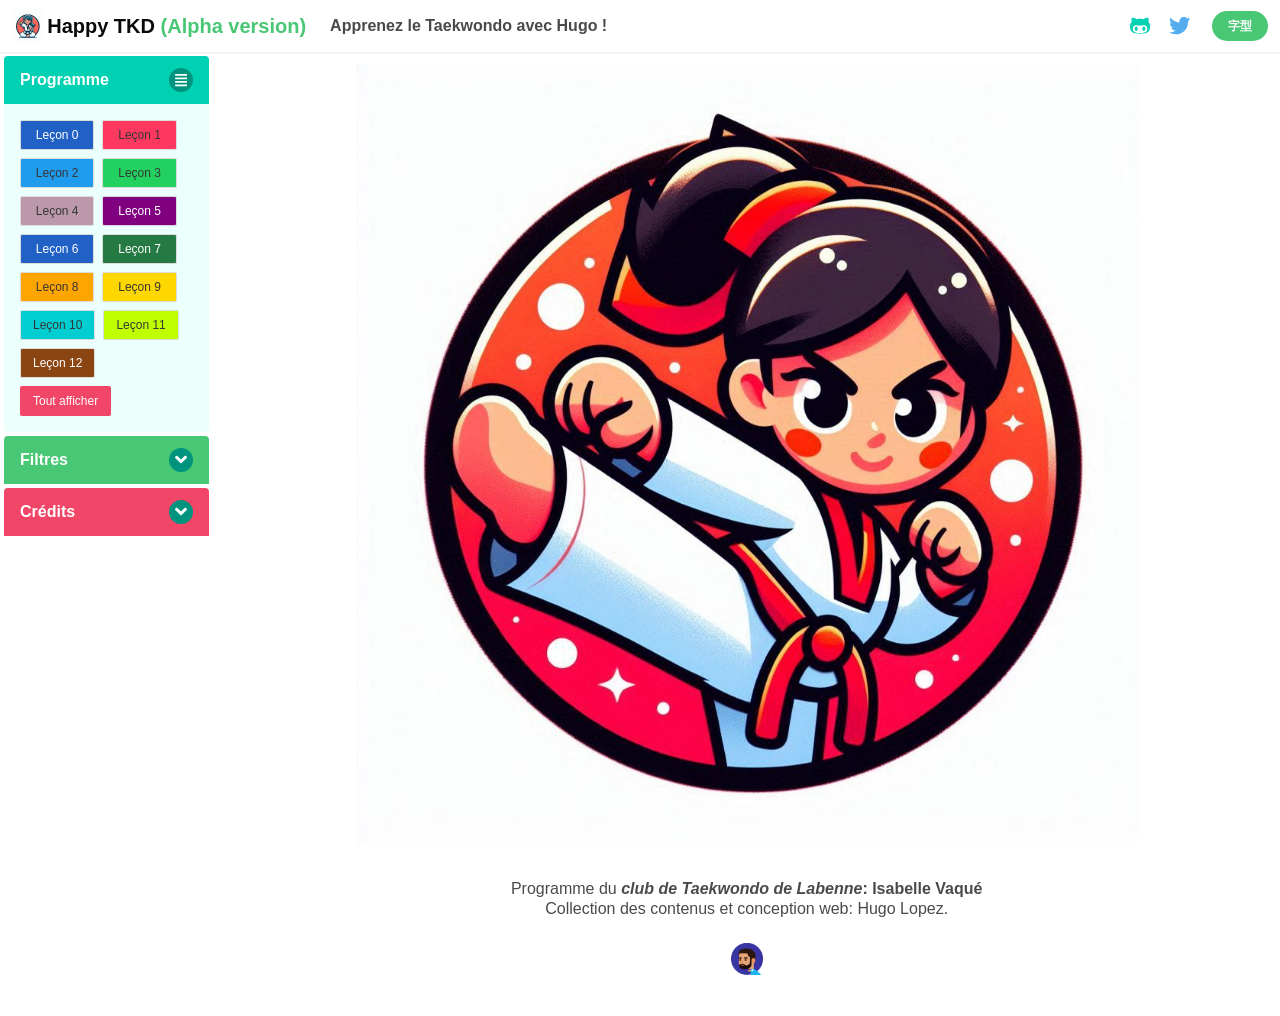
==== commit e457a181: "add localStorage for columns filters" ====
--- a/index.html
+++ b/index.html
@@ -57,10 +57,6 @@
           <span class="fra has-text-weight-bold has-text-black is-size-5 is-hidden-touch">Happy TKD <e class="has-text-success">(Alpha version)</e></span>
         </a>
         <span id="intro" class="navbar-item fra has-text-weight-semibold is-size-6 is-hidden-mobile">Apprenez le Taekwondo avec Hugo !</span>
-    <!-- 
-        <a id="btnDialogues" class="navbar-item"><span class="icon"><i class="fa fa-align-left"></i></span> <span>Dialogues</span></a>
-        <a id="btnLexiques" class="navbar-item"><span class="icon has-text-danger"><i class="fa fa-scroll"></i></span> <span>Lexiques</span></a>
-    -->
         <!-- Github & Twitter : is-hidden-desktop ; style="margin-left:auto;" -->
         <a class="navbar-item is-hidden-desktop has-text-primary" style="margin-left:auto;" href="https://github.com/hugolpz/Taekwondo" target="_blank">
           <span class="icon"><i class="fab fa-lg fa-github-alt fa-w-15"></i></span>
@@ -91,9 +87,9 @@
         <!-- Aligned RIGHT tabs/menus -->
         <div class="navbar-end">
           <!-- Github & Twitter : is-hidden-touch -->
-          <!-- <a class="navbar-item is-hidden-touch has-text-primary" href="https://github.com/hugolpz/csf" target="_blank">
+          <a class="navbar-item is-hidden-touch has-text-primary" href="https://github.com/hugolpz/Taekwondo" target="_blank">
             <span class="icon"><i class="fab fa-lg fa-github-alt fa-w-15"></i></span>
-          </a> -->
+          </a>
           <a class="navbar-item is-hidden-touch" href="https://twitter.com/intent/tweet?text=Je%20teste%20Chinois-Sans-Frontières.%0ahttps:%2F%2Fhugolpz.github.io%2FCSF%2F&amp;via=Github%20@hugo_lz&amp;hashtags=Chinois" target="_blank">
             <span class="icon" style="color: #55acee;"><i class="fab fa-lg fa-twitter fa-w-16"></i></span>
           </a>
@@ -212,6 +208,32 @@
                   <i class="fas fa-eye"></i>
                 </span>
               </a>
+              <!-- Columns filters -->
+              <a class="button is-small is-info is-hidden-touch" 
+              data-target="num"
+              onclick="toggleColumnFilter('num')">
+                <span>Rang</span>
+              </a>
+              <a class="button is-small is-info" 
+              data-target="cmn"
+              onclick="toggleColumnFilter('cmn')">
+                <span>Chinois</span>
+              </a>
+              <a class="button is-small is-info" 
+              data-target="kor"
+              onclick="toggleColumnFilter('kor')">
+                <span>Coréen</span>
+              </a>
+              <a class="button is-small is-info" 
+              data-target="eng"
+              onclick="toggleColumnFilter('eng');updateTwinColumnFilter('fra')">
+                <span>Anglais</span>
+              </a>
+              <a class="button is-small is-info" 
+              data-target="fra"
+              onclick="toggleColumnFilter('fra');updateTwinColumnFilter('eng')">
+                <span>Français</span>
+              </a>
             </p>
           </div>
 <script>
@@ -227,6 +249,59 @@
 
 $('#masking a#masterFilter').click(function(){
   $('#masking .buttons a').removeClass('has-background-grey-light');
+});
+
+var toggleColumnStatus = function(focus){
+  var visibility = localStorage.getItem('column_'+focus);
+  localStorage.setItem('column_'+focus, visibility == 'visible' ? 'hidden' : 'visible');
+}
+var toggleColumnFilter = function(focus) {
+  // Toggle button style (enable/disable)
+  var button = $(`#masking .buttons a.button[data-target="${focus}"]`);
+  var lsStatus = localStorage.getItem('column_'+focus) ;
+  if (lsStatus == 'visible') {
+    button.addClass('has-background-grey-light');
+    toggleColumnStatus(focus);
+  } else {
+    button.removeClass('has-background-grey-light');
+    toggleColumnStatus(focus);
+  }
+  // Toggle visibility of all matching th and td elements
+  $('th.'+focus+', td.'+focus).toggle();
+};
+
+var updateTwinColumnFilter = function(twinButtonFocus) {
+  var twinButton = $(`#masking .buttons a.button[data-target="${twinButtonFocus}"]`);
+  toggleColumnFilter(twinButtonFocus);
+}
+
+var initColumns = function() {
+  // Define default hidden columns
+  var columns = ['num', 'cmn', 'kor', 'eng', 'fra'];
+  var defaultHidden = ['num', 'cmn', 'eng'];
+  
+  // Process each column
+  columns.forEach(function(column) {
+    // Check localStorage first
+    var visibility = localStorage.getItem('column_'+column);
+    // If no stored preference, use default
+    if (visibility === null) {
+      localStorage.setItem('column_'+column, 'visible');
+      if (defaultHidden.includes(column)) {
+        console.log('Hiding column by default:', column);
+        toggleColumnFilter(column); // toggles button, cells, ls to hidden
+      }
+    }
+    // Else, toggle hidden ones
+    if (visibility && localStorage.getItem('column_'+column) == 'hidden') {
+      localStorage.setItem('column_'+column, 'visible');
+      toggleColumnFilter(column); // toggles button, cells, ls to hidden
+    }
+  });
+}
+
+$(document).ready(function() {
+   initColumns();
 });
 
 /* *************************************************************** */
@@ -341,6 +416,11 @@
           min-width: 6.2em;
           font-weight: 500;
         }
+        
+        /* Style for disabled filter buttons */
+        .message-body a.button.has-background-grey-light {
+          opacity: 0.7;
+        }
         /* Linguistic ****************************************************** */
         @import url('https://fonts.googleapis.com/css2?family=Noto+Serif+TC:wght@600&display=swap');
         /*.kor { font-family: 'Noto Serif TC', serif; }  */
@@ -597,6 +677,7 @@
         <span class="kor">기본 gibon</span>
         <span class="fra">Bases</span>
       </h2>
+      <div id="T1L00TA" class="thematic text"></div>
       <div id="T1L00VA" class="thematic vocabulary" data-list="taekwondo,tae,kwon,do" data-class='is-minimal'></div>
       <div id="T1L00VB" class="thematic vocabulary" data-list="ap,dwi,oen,oreun,yeop,wi,momtong / junggan,arae,eolgul,arae,chagi,makgi,chigi,seogi / jase" data-class='is-minimal'></div>
     </div>
@@ -621,7 +702,8 @@
         <span class="kor">수업 어휘 sueob eohwi</span>
         <span class="fra">Vocabulaire</span>
       </h2>
-      <div id="T1L01VA" class="thematic vocabulary" data-list="ap,dwi,oen,oreun,yeop" data-class='is-minimal'></div>
+    <div id="T1L01VA" class="thematic vocabulary" data-list="hana,dul,set,net,daseot,yeoseot,ilgop,yeodeol,ahop,yeol,seumul" data-class='is-minimal'></div>
+      <div id="T1L01VB" class="thematic vocabulary" data-list="Charyeot,Gyeongnye,Junbi,Sijak,Geuman,Gihap,Ttwieo,Gibon,Gyeorugi,Ap seogi,Ap gubi seogi,Juchum seogi,Gyeorugi junbi seogi,Moa seogi,Gibon junbi seogi,Naranhi seogi,Eolgul makgi,Momtong makgi,Arae makgi,Eot makgi,Eolgul eot makgi,Momtong eot makgi,Arae eot makgi,Jireugi,Deobeul jireu,Ap chagi,Bandal chagi,An chagi,Bakkat chagi,Mireo chagi" data-class='is-minimal'></div>
     </div>
   </div>
       
@@ -636,6 +718,7 @@
       <div id="T1L02TA" class="thematic text"></div>
       <div id="T1L02TB" class="thematic text"></div>
       <div id="T1L02TC" class="thematic text"></div>
+      <div id="T1L02TD" class="thematic text"></div>
     </div>
     <div>
       <h2 class="title has-text-L02 is-size-5-touch is-size-3">
@@ -644,7 +727,9 @@
         <span class="kor">수업 어휘 sueob eohwi</span>
         <span class="fra">Vocabulaire</span>
       </h2>
-      <div id="T1L02VA" class="thematic vocabulary" data-list="ap,dwi,oen,oreun,yeop" data-class='is-minimal'></div>
+      <div id="T1L02VA" class="thematic vocabulary" data-list="seoreun,Dobok,Tti,Dojang,Bandae,Najchwo seogi,Momtong an makgi,Momtong bakkat makgi,Naeryeo chagi,Dwi chagi,dwi chagi,naeryeo chagi,dollyeo chagi,oreun,oen,Baro,Charyo seogi" data-class='is-minimal'></div>
+      <div id="T1L02VB" class="thematic vocabulary" data-list="maheun,Ttwieo ap chagi,hong,cheong"
+        data-class='is-minimal'></div>
     </div>
   </div>
 
@@ -667,7 +752,7 @@
         <span class="kor">수업 어휘 sueob eohwi</span>
         <span class="fra">Vocabulaire</span>
       </h2>
-      <div id="T1L03VA" class="thematic vocabulary" data-list="ap,dwi,oen,oreun,yeop"
+      <div id="T1L03VA" class="thematic vocabulary" data-list=""
         data-class='is-minimal'></div>
     </div>
   </div>
@@ -818,6 +903,7 @@
         <iframe
           class="has-ratio"
           src="${video}"
+          loading="lazy"
           frameborder="0"
           allowfullscreen
           allow="accelerometer; autoplay; clipboard-write; encrypted-media; gyroscope; picture-in-picture"
@@ -828,7 +914,8 @@
       image.map(img => `
       <div class="column is-6 has-text-centered">
         <figure class="image">
-          <img src="${img}" alt="" style="border:1px solid #CCC;padding:1em;" loading="lazy">
+          <img src="${img}"
+          loading="lazy" alt="" style="border:1px solid #CCC;padding:1em;" loading="lazy">
         </figure>
       </div>`).join('')
       :''
@@ -854,8 +941,8 @@
 function json2Table(json, optionalClasses, titles) {
   optionalClasses = optionalClasses || 'has-background-success',
     // let cols = Object.keys(json[0]);
-    titlesClasses = ['num', 'cmn', 'kor', 'phon', 'eng'],
-    titles = titles || ['#', 'Chinois', 'Coréen', 'Romanisation', 'Définition'];
+    titlesClasses = ['num', 'cmn', 'kor', 'phon', 'eng', 'fra'],
+    titles = titles || ['#', 'Chinois', 'Coréen', 'Romanisation', 'Définition', 'Définition'];
   var lesson = (json[0] && 'lesson' in json[0]) ? json[0].lesson : '-na',
       section = (json[0] && 'section' in json[0]) ? json[0].section : '-na';
   let headers = titles
@@ -873,7 +960,7 @@
         case 'kor':
           return `<span class="icon is-small"><i class="fas fa-play" aria-hidden="true"></i></span> ${row[titlesClasses[i]]}`;
         case 'num':
-          return num + 1;
+          return num+1;
         case 'cmn':
           return row[titlesClasses[i]]; // keeps the option to convert it all to hans or hant
         default:
